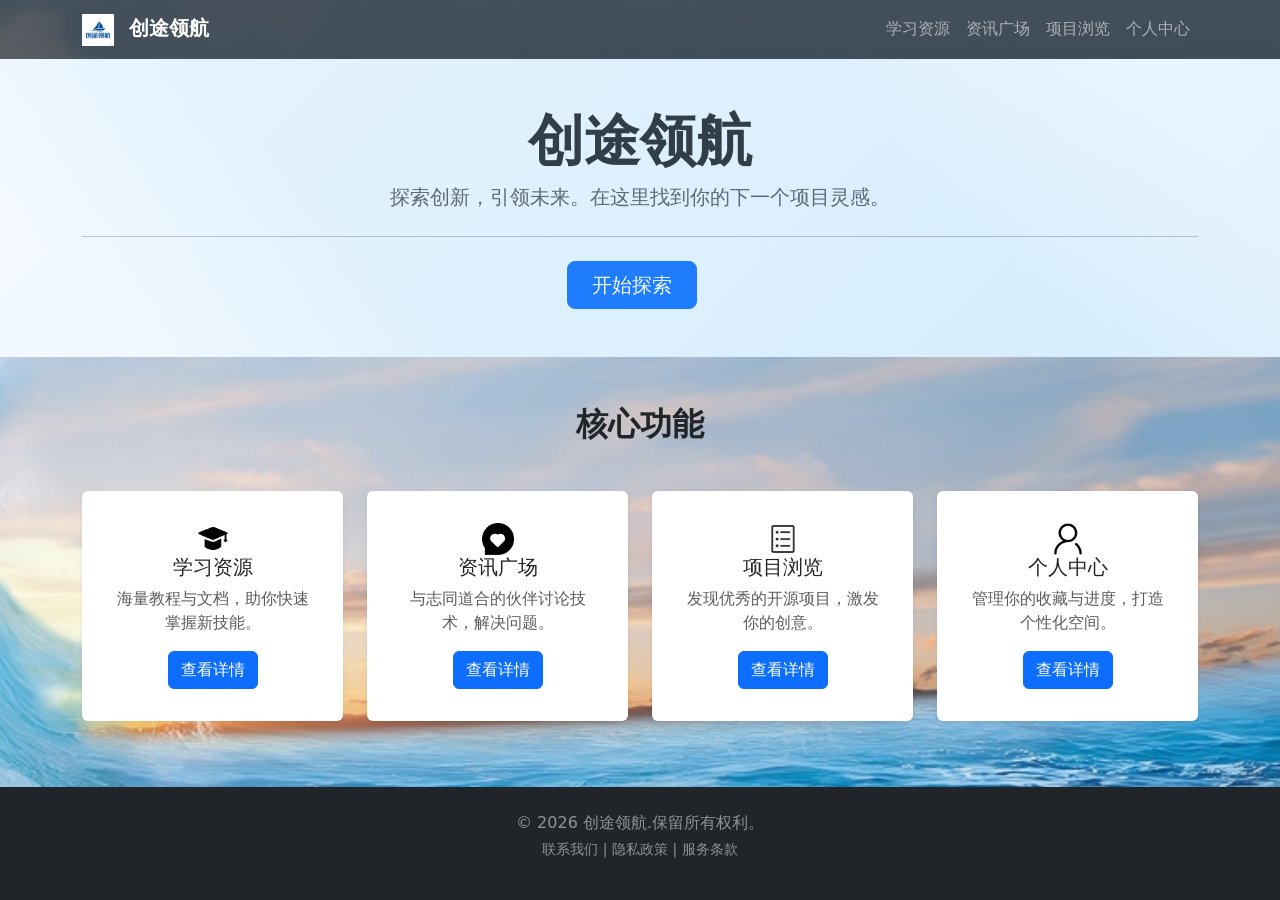
==== index.html @ e3df8698 "2026.3.18-web设计-创途领航" ====
<!DOCTYPE html>
<html lang="zh-CN">
<head>
    <meta charset="UTF-8">
    <meta name="viewport" content="width=device-width, initial-scale=1.0">
    <title>创途领航 - 首页</title>
    <link href="https://cdn.jsdelivr.net/npm/bootstrap@5.1.3/dist/css/bootstrap.min.css" rel="stylesheet" integrity="sha384-1BmE4kWBq78iYhFldvKuhfTAU6auU8tT94WrHftjDbrCEXSU1oBoqyl2QvZ6jIW3" crossorigin="anonymous">
    <link rel="stylesheet" href="/css/index.css">
</head>
<body>

    <!--  动态导航卡栏  -->
    <nav class="navbar navbar-expand-lg bg-dark navbar-dark shadow-sm">
        <div class="container">
            <a href="#" class="navbar-brand fw-bold">
                <img src="/images/logo.png" alt="logo" class="me-2" style="width: 32px; height: 32px; object-fit: contain;">
                创途领航
            </a>
            <button class="navbar-toggler" type="button" data-bs-toggle="collapse" data-bs-target="#navmenu">
                <span class="navbar-toggler-icon"></span>
            </button>
            <div class="collapse navbar-collapse" id="navmenu">
                <ul class="navbar-nav ms-auto">
                    <li class="nav-item"><a class="nav-link" href="study.html">学习资源</a></li>
                    <li class="nav-item"><a class="nav-link" href="competition.html">资讯广场</a></li>
                    <li class="nav-item"><a class="nav-link" href="project.html">项目浏览</a></li>
                    <li class="nav-item"><a class="nav-link" href="personal.html">个人中心</a></li>
                </ul>
            </div>
        </div>
    </nav>

    <div class="bg-full"></div><!--显示背景-->

    <!-- 主图 -->
    <section class="py-5 hero-gradient text-center content-section">
        <div class="container">
            <h1 class="display-4 fw-bold">创途领航</h1>
            <p class="lead text-muted">探索创新，引领未来。在这里找到你的下一个项目灵感。</p>
            <hr class="my-4">
            <div class="d-grid gap-2 d-sm-flex justify-content-sm-center">
                <a href="login.html"  class="btn btn-primary btn-lg px-4 me-sm-3">开始探索</a>
            </div>
        </div>
    </section>
    

    <!--卡片式分区-->
    <section id="features" class="py-5 content-section" >
        <div class="container">
            <h2 class="text-center mb-5 fw-bold">核心功能</h2>
            <div class="row g-4">
                <!-- 卡片 1 -->
                <div class="col-md-6 col-lg-3">
                    <div class="card h-100 border-0 shadow-sm text-center p-3">
                        <div class="card-body">
                            <img src="/images/study-active.png" alt="自定义图标" style="width: 2rem; height: 2rem; vertical-align: middle;">
                            <h5 class="card-title">学习资源</h5>
                            <p class="card-text text-muted">海量教程与文档，助你快速掌握新技能。</p>
                            <a href="study.html" class="btn btn-primary">查看详情</a>
                        </div>
                    </div>
                </div>
                <!-- 卡片 2 -->
                <div class="col-md-6 col-lg-3">
                    <div class="card h-100 border-0 shadow-sm text-center p-3">
                        <div class="card-body">
                            <img src="/images/community-active.png" alt="自定义图标" style="width: 2rem; height: 2rem; vertical-align: middle;">
                            <h5 class="card-title">资讯广场</h5>
                            <p class="card-text text-muted">与志同道合的伙伴讨论技术，解决问题。</p>
                            <a href="competition.html" class="btn btn-primary">查看详情</a>
                        </div>
                    </div>
                </div>
                <!-- 卡片 3 -->
                <div class="col-md-6 col-lg-3">
                    <div class="card h-100 border-0 shadow-sm text-center p-3">
                        <div class="card-body">
                            <img src="/images/项目.png" alt="自定义图标" style="width: 2rem; height: 2rem; vertical-align: middle;">
                            <h5 class="card-title">项目浏览</h5>
                            <p class="card-text text-muted">发现优秀的开源项目，激发你的创意。</p>
                            <a href="project.html" class="btn btn-primary">查看详情</a>
                        </div>
                    </div>
                </div>
                <!-- 卡片 4 -->
                <div class="col-md-6 col-lg-3">
                    <div class="card h-100 border-0 shadow-sm text-center p-3">
                        <div class="card-body">
                            <img src="/images/personal.png" alt="自定义图标" style="width: 2rem; height: 2rem; vertical-align: middle;">
                            <h5 class="card-title">个人中心</h5>
                            <p class="card-text text-muted">管理你的收藏与进度，打造个性化空间。</p>
                            <a href="personal.html" class="btn btn-primary">查看详情</a>
                        </div>
                    </div>
                </div>
            </div>
        </div>
    </section>

    <!-- 页脚 -->
    <footer class="bg-dark text-white-50 text-center py-4 mt-auto content-section">
        <div class="container">
            <p class="mb-1">&copy; 2026 创途领航.保留所有权利。</p>
            <p class="small">联系我们 | 隐私政策 | 服务条款</p>
        </div>
    </footer>

    <script src="https://cdn.jsdelivr.net/npm/bootstrap@5.1.3/dist/js/bootstrap.bundle.min.js" 
    integrity="sha384-ka7Sk0Gln4gmtz2MlQnikT1wXgYsOg+OMhuP+IlRH9sENBO0LRn5q+8nbTov4+1p" 
    crossorigin="anonymous"></script>
</body>
</html>
---- css/index.css ----
/* css/index.css */
body {
    margin: 0;
    padding: 0;
    min-height: 100vh;
    overflow-x: hidden;
    display: flex;
    flex-direction: column;
}

.navbar {
    background-color: rgba(0,0,0,0.6) !important;
    backdrop-filter: blur(5px);
}

.bg-full {
    position: fixed;
    top: 0;
    left: 0;
    width: 100vw;
    height: 100vh;
    background-image: url('/images/index背景.png');
    background-size: cover;
    background-position: center;
    background-repeat: no-repeat;
    z-index: -1;
}

.content-section {
    position: relative;
    z-index: 1;
}

/* 主图区域 */
.hero-gradient {
    padding: 5rem 0;
    text-align: center;
}

/* 功能卡片 */
#features.card {
    transition: transform 0.3s ease, box-shadow 0.3s ease;
}

#features.card:hover {
    transform: translateY(-5px);
    box-shadow: 0 12px 40px rgba(0, 0, 0, 0.15) !important;
}

/* 页脚 */
footer {
    margin-top: auto;
}





.hero-gradient{ 
    /* 淡蓝色系渐变 - 多角度混合 */
    background: linear-gradient(
        -45deg, 
        #e3f2fd,  /* 淡蓝 */
        #bbdefb,  /* 浅蓝 */
        #90caf9,  /* 天蓝 */
        #e3f2fd,  /* 淡蓝 */
        #f5faff   /* 近白 */
    );
    background-size: 400% 400%;  /* 放大背景以实现流动效果 */
    animation: bgAnimation 8s ease infinite;
    position: relative;
    overflow: hidden;  /* 防止流光溢出 */
}

/* 添加流光 overlay 增强效果 */
.hero-gradient::before {
    content: '';
    position: absolute;
    top: -50%;
    left: -50%;
    width: 200%;
    height: 200%;
    background: linear-gradient(
        45deg,
        transparent 30%,
        rgba(135, 206, 250, 0.15) 40%,
        rgba(135, 206, 250, 0.15) 60%,
        transparent 70%
    );
    animation: shine 6s linear infinite;
    pointer-events: none;
}

@keyframes bgAnimation{
    0%{
        background-position: 0% 50%;
    }
    50%{
        background-position: 100% 50%;
    }
    100%{
        background-position: 0% 50%;
    }
}

/* 流光动画 */
@keyframes shine {
    0% {
        transform: translateX(-100%) rotate(45deg);
    }
    100% {
        transform: translateX(100%) rotate(45deg);
    }
}
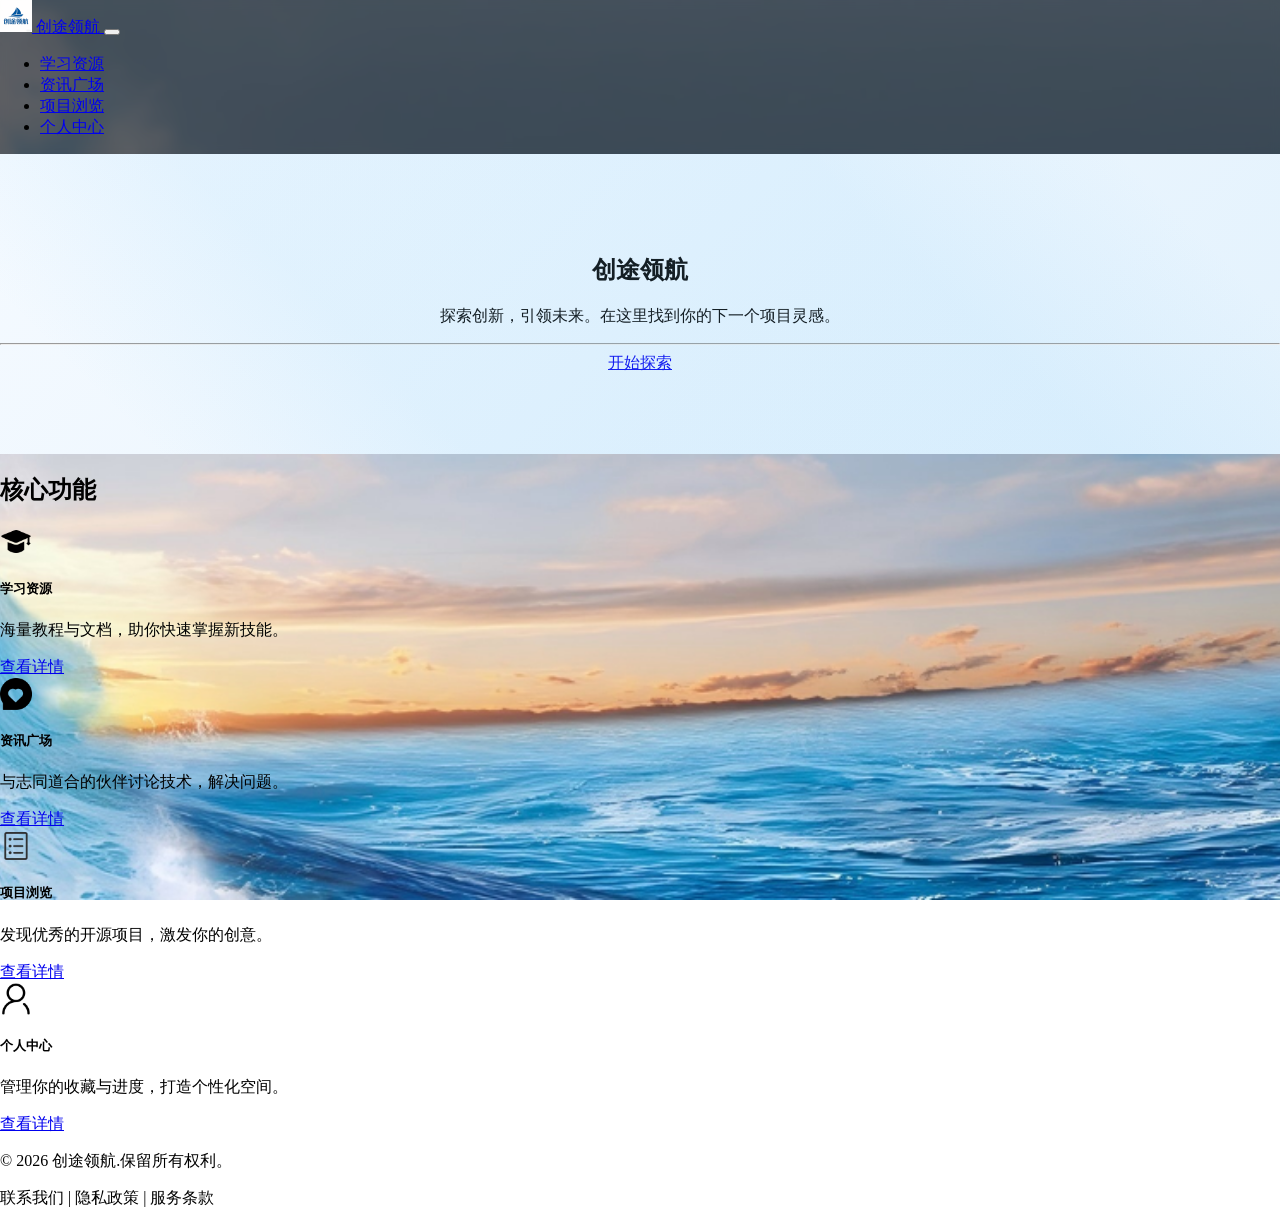
==== commit e2630384: "2026.3.18//改成本地bootstrap" ====
--- a/index.html
+++ b/index.html
@@ -4,7 +4,7 @@
     <meta charset="UTF-8">
     <meta name="viewport" content="width=device-width, initial-scale=1.0">
     <title>创途领航 - 首页</title>
-    <link href="https://cdn.jsdelivr.net/npm/bootstrap@5.1.3/dist/css/bootstrap.min.css" rel="stylesheet" integrity="sha384-1BmE4kWBq78iYhFldvKuhfTAU6auU8tT94WrHftjDbrCEXSU1oBoqyl2QvZ6jIW3" crossorigin="anonymous">
+    <link href="./css/bootstrap.min.css" rel="stylesheet" integrity="sha384-1BmE4kWBq78iYhFldvKuhfTAU6auU8tT94WrHftjDbrCEXSU1oBoqyl2QvZ6jIW3" crossorigin="anonymous">
     <link rel="stylesheet" href="/css/index.css">
 </head>
 <body>
@@ -106,7 +106,7 @@
         </div>
     </footer>
 
-    <script src="https://cdn.jsdelivr.net/npm/bootstrap@5.1.3/dist/js/bootstrap.bundle.min.js" 
+    <script src="./js/bootstrap.bundle.min.js" 
     integrity="sha384-ka7Sk0Gln4gmtz2MlQnikT1wXgYsOg+OMhuP+IlRH9sENBO0LRn5q+8nbTov4+1p" 
     crossorigin="anonymous"></script>
 </body>
--- a/css/index.css
+++ b/css/index.css
@@ -66,10 +66,10 @@
         #e3f2fd,  /* 淡蓝 */
         #f5faff   /* 近白 */
     );
-    background-size: 400% 400%;  /* 放大背景以实现流动效果 */
+    background-size: 400% 400%;  
     animation: bgAnimation 8s ease infinite;
     position: relative;
-    overflow: hidden;  /* 防止流光溢出 */
+    overflow: hidden;  
 }
 
 /* 添加流光 overlay 增强效果 */
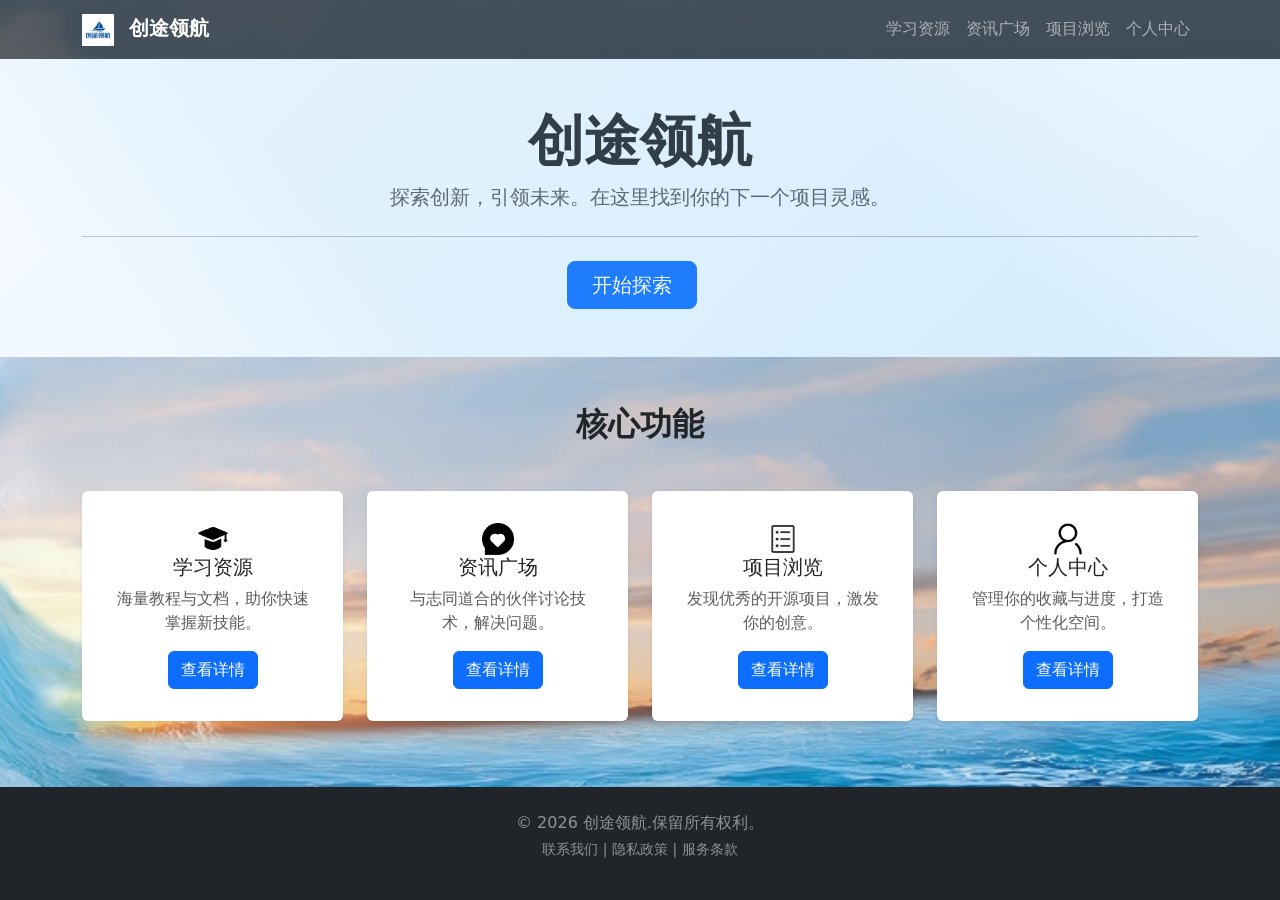
==== commit 9dc337e9: "2026.3.18//2" ====
--- a/index.html
+++ b/index.html
@@ -4,7 +4,7 @@
     <meta charset="UTF-8">
     <meta name="viewport" content="width=device-width, initial-scale=1.0">
     <title>创途领航 - 首页</title>
-    <link href="./css/bootstrap.min.css" rel="stylesheet" integrity="sha384-1BmE4kWBq78iYhFldvKuhfTAU6auU8tT94WrHftjDbrCEXSU1oBoqyl2QvZ6jIW3" crossorigin="anonymous">
+   <link href="./css/bootstrap.min.css" rel="stylesheet">
     <link rel="stylesheet" href="/css/index.css">
 </head>
 <body>
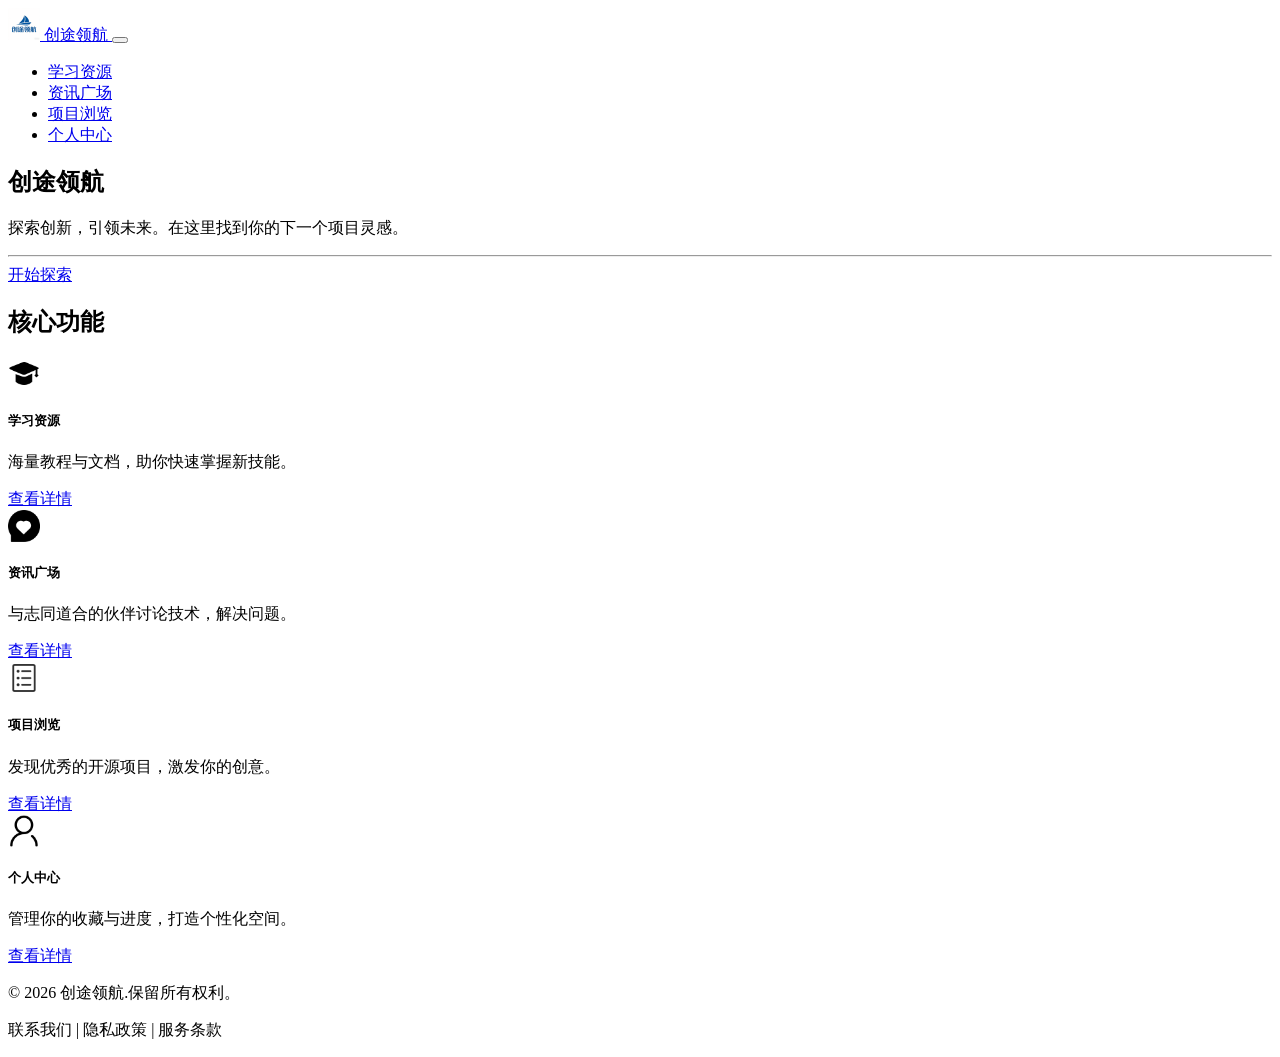
==== commit a26741eb: "2026.3.18//3" ====
--- a/index.html
+++ b/index.html
@@ -4,8 +4,8 @@
     <meta charset="UTF-8">
     <meta name="viewport" content="width=device-width, initial-scale=1.0">
     <title>创途领航 - 首页</title>
-   <link href="./css/bootstrap.min.css" rel="stylesheet">
-    <link rel="stylesheet" href="/css/index.css">
+   <link href="/创途领航/css/bootstrap.min.css" rel="stylesheet" integrity="sha384-1BmE4kWBq78iYhFldvKuhfTAU6auU8tT94WrHftjDbrCEXSU1oBoqyl2QvZ6jIW3" crossorigin="anonymous">
+    <link rel="stylesheet" href="/创途领航/css/index.css">
 </head>
 <body>
 
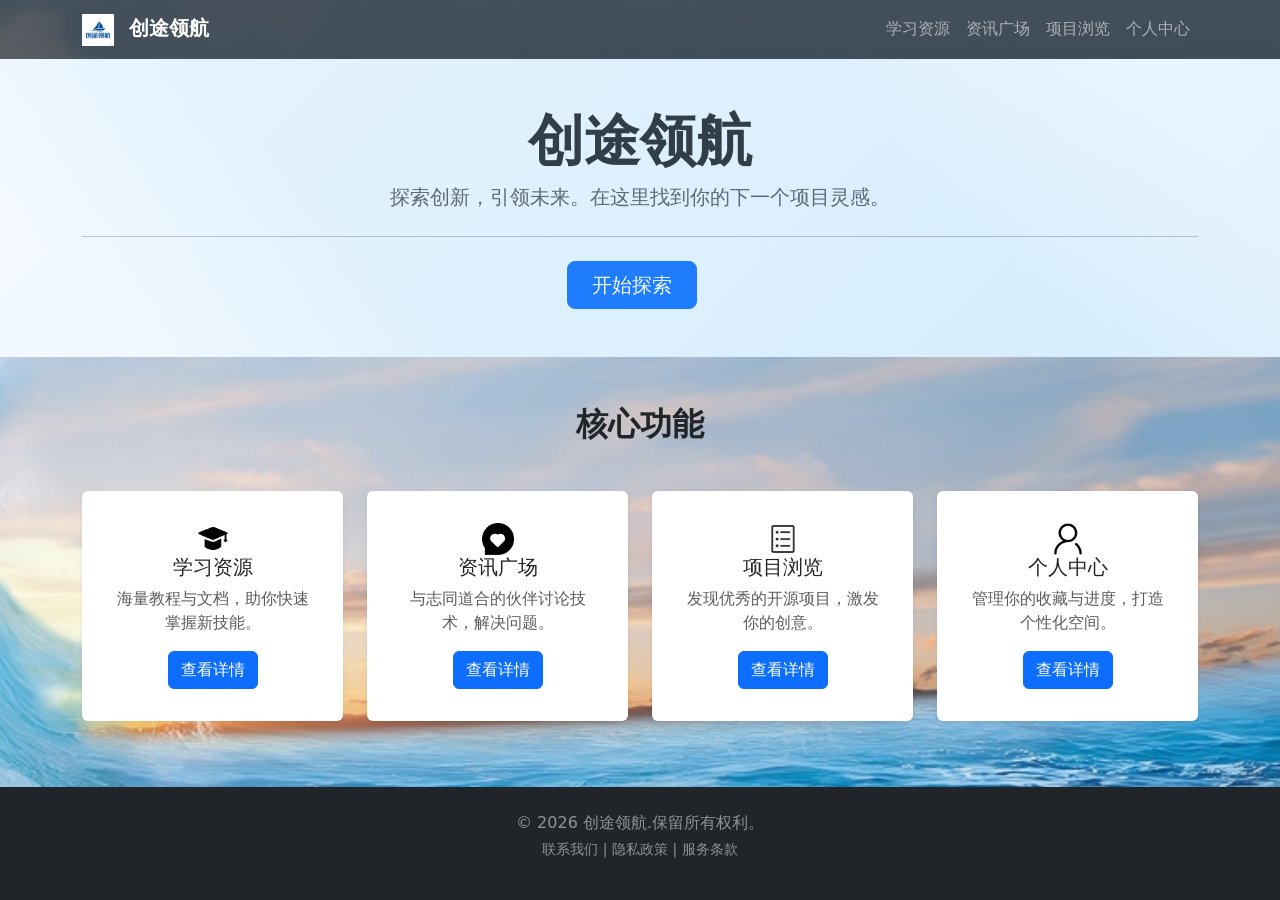
==== commit 6b7e6365: "2026.3.18//4" ====
--- a/index.html
+++ b/index.html
@@ -4,8 +4,8 @@
     <meta charset="UTF-8">
     <meta name="viewport" content="width=device-width, initial-scale=1.0">
     <title>创途领航 - 首页</title>
-   <link href="/创途领航/css/bootstrap.min.css" rel="stylesheet" integrity="sha384-1BmE4kWBq78iYhFldvKuhfTAU6auU8tT94WrHftjDbrCEXSU1oBoqyl2QvZ6jIW3" crossorigin="anonymous">
-    <link rel="stylesheet" href="/创途领航/css/index.css">
+    <link href="./css/bootstrap.min.css" rel="stylesheet" >
+    <link rel="stylesheet" href="./css/index.css">
 </head>
 <body>
 
@@ -13,7 +13,7 @@
     <nav class="navbar navbar-expand-lg bg-dark navbar-dark shadow-sm">
         <div class="container">
             <a href="#" class="navbar-brand fw-bold">
-                <img src="/images/logo.png" alt="logo" class="me-2" style="width: 32px; height: 32px; object-fit: contain;">
+                <img src="./images/logo.png" alt="logo" class="me-2" style="width: 32px; height: 32px; object-fit: contain;">
                 创途领航
             </a>
             <button class="navbar-toggler" type="button" data-bs-toggle="collapse" data-bs-target="#navmenu">
@@ -54,7 +54,7 @@
                 <div class="col-md-6 col-lg-3">
                     <div class="card h-100 border-0 shadow-sm text-center p-3">
                         <div class="card-body">
-                            <img src="/images/study-active.png" alt="自定义图标" style="width: 2rem; height: 2rem; vertical-align: middle;">
+                            <img src="./images/study-active.png" alt="自定义图标" style="width: 2rem; height: 2rem; vertical-align: middle;">
                             <h5 class="card-title">学习资源</h5>
                             <p class="card-text text-muted">海量教程与文档，助你快速掌握新技能。</p>
                             <a href="study.html" class="btn btn-primary">查看详情</a>
@@ -65,7 +65,7 @@
                 <div class="col-md-6 col-lg-3">
                     <div class="card h-100 border-0 shadow-sm text-center p-3">
                         <div class="card-body">
-                            <img src="/images/community-active.png" alt="自定义图标" style="width: 2rem; height: 2rem; vertical-align: middle;">
+                            <img src="./images/community-active.png" alt="自定义图标" style="width: 2rem; height: 2rem; vertical-align: middle;">
                             <h5 class="card-title">资讯广场</h5>
                             <p class="card-text text-muted">与志同道合的伙伴讨论技术，解决问题。</p>
                             <a href="competition.html" class="btn btn-primary">查看详情</a>
@@ -76,7 +76,7 @@
                 <div class="col-md-6 col-lg-3">
                     <div class="card h-100 border-0 shadow-sm text-center p-3">
                         <div class="card-body">
-                            <img src="/images/项目.png" alt="自定义图标" style="width: 2rem; height: 2rem; vertical-align: middle;">
+                            <img src="./images/项目.png" alt="自定义图标" style="width: 2rem; height: 2rem; vertical-align: middle;">
                             <h5 class="card-title">项目浏览</h5>
                             <p class="card-text text-muted">发现优秀的开源项目，激发你的创意。</p>
                             <a href="project.html" class="btn btn-primary">查看详情</a>
@@ -87,7 +87,7 @@
                 <div class="col-md-6 col-lg-3">
                     <div class="card h-100 border-0 shadow-sm text-center p-3">
                         <div class="card-body">
-                            <img src="/images/personal.png" alt="自定义图标" style="width: 2rem; height: 2rem; vertical-align: middle;">
+                            <img src="./images/personal.png" alt="自定义图标" style="width: 2rem; height: 2rem; vertical-align: middle;">
                             <h5 class="card-title">个人中心</h5>
                             <p class="card-text text-muted">管理你的收藏与进度，打造个性化空间。</p>
                             <a href="personal.html" class="btn btn-primary">查看详情</a>
@@ -106,8 +106,6 @@
         </div>
     </footer>
 
-    <script src="./js/bootstrap.bundle.min.js" 
-    integrity="sha384-ka7Sk0Gln4gmtz2MlQnikT1wXgYsOg+OMhuP+IlRH9sENBO0LRn5q+8nbTov4+1p" 
-    crossorigin="anonymous"></script>
+    <script src="./js/bootstrap.bundle.min.js" ></script>
 </body>
 </html>
--- a/css/index.css
+++ b/css/index.css
@@ -0,0 +1,114 @@
+/* css/index.css */
+body {
+    margin: 0;
+    padding: 0;
+    min-height: 100vh;
+    overflow-x: hidden;
+    display: flex;
+    flex-direction: column;
+}
+
+.navbar {
+    background-color: rgba(0,0,0,0.6) !important;
+    backdrop-filter: blur(5px);
+}
+
+.bg-full {
+    position: fixed;
+    top: 0;
+    left: 0;
+    width: 100vw;
+    height: 100vh;
+    background-image: url('/images/index背景.png');
+    background-size: cover;
+    background-position: center;
+    background-repeat: no-repeat;
+    z-index: -1;
+}
+
+.content-section {
+    position: relative;
+    z-index: 1;
+}
+
+/* 主图区域 */
+.hero-gradient {
+    padding: 5rem 0;
+    text-align: center;
+}
+
+/* 功能卡片 */
+#features.card {
+    transition: transform 0.3s ease, box-shadow 0.3s ease;
+}
+
+#features.card:hover {
+    transform: translateY(-5px);
+    box-shadow: 0 12px 40px rgba(0, 0, 0, 0.15) !important;
+}
+
+/* 页脚 */
+footer {
+    margin-top: auto;
+}
+
+
+
+
+
+.hero-gradient{ 
+    /* 淡蓝色系渐变 - 多角度混合 */
+    background: linear-gradient(
+        -45deg, 
+        #e3f2fd,  /* 淡蓝 */
+        #bbdefb,  /* 浅蓝 */
+        #90caf9,  /* 天蓝 */
+        #e3f2fd,  /* 淡蓝 */
+        #f5faff   /* 近白 */
+    );
+    background-size: 400% 400%;  
+    animation: bgAnimation 8s ease infinite;
+    position: relative;
+    overflow: hidden;  
+}
+
+/* 添加流光 overlay 增强效果 */
+.hero-gradient::before {
+    content: '';
+    position: absolute;
+    top: -50%;
+    left: -50%;
+    width: 200%;
+    height: 200%;
+    background: linear-gradient(
+        45deg,
+        transparent 30%,
+        rgba(135, 206, 250, 0.15) 40%,
+        rgba(135, 206, 250, 0.15) 60%,
+        transparent 70%
+    );
+    animation: shine 6s linear infinite;
+    pointer-events: none;
+}
+
+@keyframes bgAnimation{
+    0%{
+        background-position: 0% 50%;
+    }
+    50%{
+        background-position: 100% 50%;
+    }
+    100%{
+        background-position: 0% 50%;
+    }
+}
+
+/* 流光动画 */
+@keyframes shine {
+    0% {
+        transform: translateX(-100%) rotate(45deg);
+    }
+    100% {
+        transform: translateX(100%) rotate(45deg);
+    }
+}
